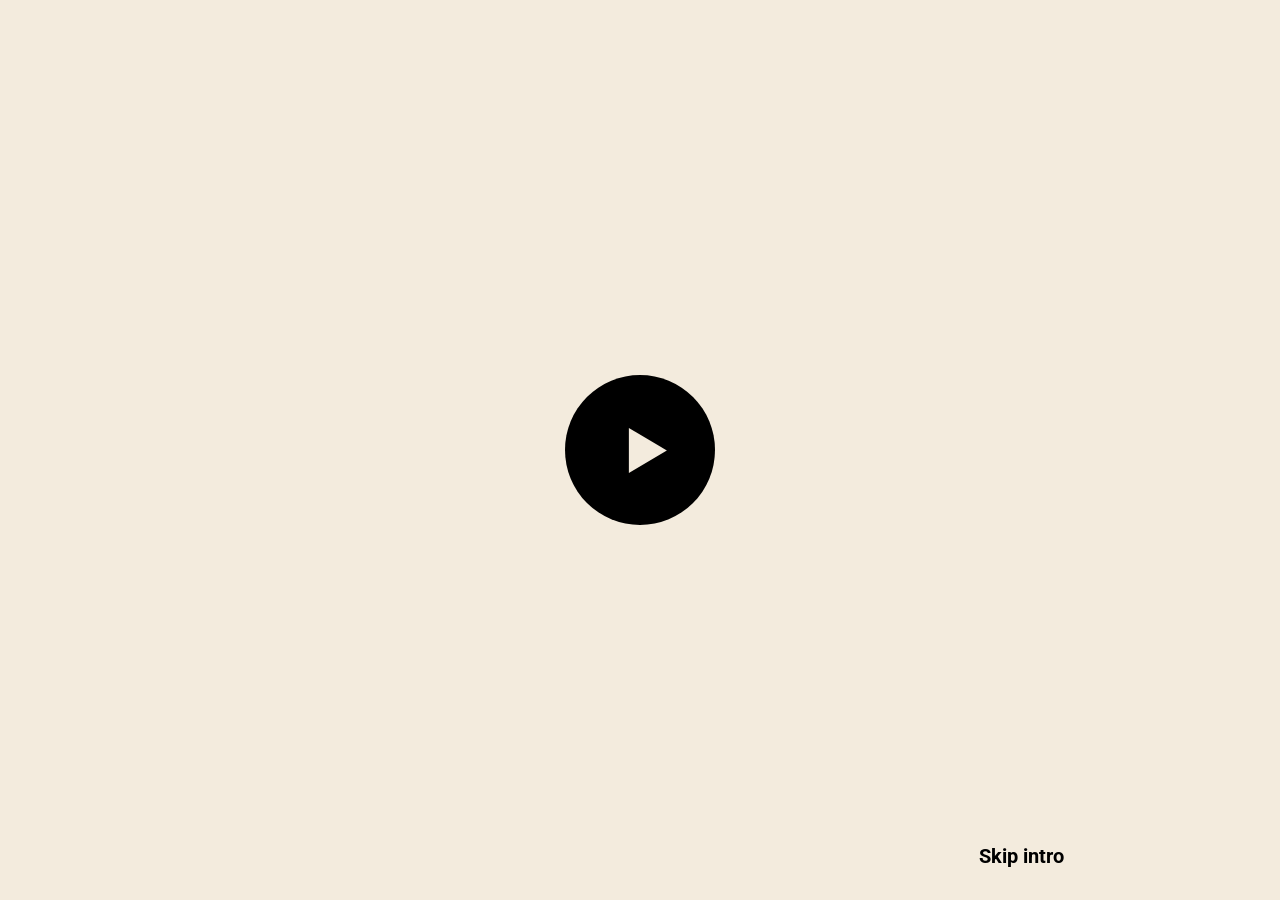
==== index.html @ 2c3f4fb6 "Add files via upload" ====
<!DOCTYPE html>
<html lang="en"><head><meta charset="utf-8">
<meta name="viewport" content="width=device-width,initial-scale=1">
<title>I Wear Hats</title>
<link rel="stylesheet" href="https://fonts.googleapis.com/css2?family=Roboto:wght@700&display=swap">
<style>
*{box-sizing:border-box}
[hidden]{display:none!important}
html{background:#f3ebdd url(video/backdrop-poster.jpg) center/cover}
html,body{margin:0;height:100%}
#bg{position:fixed;inset:0;width:100%;height:100%;object-fit:cover;z-index:-1}
main{min-height:100svh;display:flex;flex-direction:column;align-items:center;justify-content:center;padding:20px}
.film{position:relative;width:min(960px,100%,calc((100svh - 170px) * 1.7778))}
#play{position:absolute;inset:0;z-index:3;display:grid;place-items:center;pointer-events:none}
#play .c{display:grid;place-items:center;width:clamp(104px,16vw,150px);aspect-ratio:1;border-radius:50%;background:#000;transition:transform .2s}
#play svg{width:38%;height:38%;margin-left:7%;fill:#f3ebdd}
.film:hover #play .c{transform:scale(1.07)}
.go{position:fixed;right:clamp(16px,3vw,32px);bottom:clamp(16px,3vw,32px);z-index:5;display:flex;align-items:center;gap:14px;font-family:Roboto,sans-serif;font-weight:700;font-size:20px;color:#000;text-decoration:none}
.go span{animation:in .7s .3s both ease-out,tick 2.6s 1.8s ease-in-out infinite}
.go img{display:block;width:clamp(110px,14vw,170px);height:auto;transition:translate .25s;animation:draw .9s .5s cubic-bezier(.6,0,.2,1) both,nudge 2.6s 1.8s ease-in-out infinite}
.go:hover img{translate:10px 0}
.go:hover span{text-decoration:underline;text-underline-offset:5px;text-decoration-thickness:2px}
.go:focus-visible{outline:3px solid #000;outline-offset:6px}
@keyframes in{from{opacity:0;transform:translateX(16px)}to{opacity:1;transform:none}}
@keyframes draw{from{clip-path:inset(0 100% 0 0)}to{clip-path:inset(0 0 0 0)}}
@keyframes nudge{0%,60%,100%{transform:none}76%{transform:translateX(14px)}90%{transform:translateX(0)}}
@keyframes tick{0%,60%,100%{transform:none}76%{transform:translateX(5px)}90%{transform:none}}
@media (prefers-reduced-motion:reduce){#bg{display:none}.go span,.go img{animation:none}}
</style></head>
<body>
<video id="bg" src="video/backdrop.mp4" poster="video/backdrop-poster.jpg" autoplay muted loop playsinline aria-hidden="true"></video>
<main>
  <div class="film">
    <div style="padding:56.25% 0 0 0;position:relative;"><iframe src="https://player.vimeo.com/video/1248134128?autopause=0&amp;player_id=0&amp;app_id=58479" frameborder="0" allow="autoplay; fullscreen; picture-in-picture; clipboard-write; encrypted-media; web-share" referrerpolicy="strict-origin-when-cross-origin" style="position:absolute;top:0;left:0;width:100%;height:100%;" title="I Wear Hats - A Short Poem - 2026"></iframe></div>
    <div id="play" aria-hidden="true"><span class="c"><svg viewBox="0 0 24 24" aria-hidden="true"><path d="M5 2.5v19L21 12z"/></svg></span></div>
  </div>
</main>
<a class="go" href="caps.html"><span>Skip intro</span><img src="images/next_arrow.svg" alt=""></a>
<script src="https://player.vimeo.com/api/player.js"></script>
<script>
/* The big circle only decorates: the visitor's click lands on the Vimeo player itself,
   so the browser allows the sound. We just hide the circle once the film is playing. */
(function(){
  var p=new Vimeo.Player(document.querySelector('iframe')),c=document.getElementById('play');
  p.on('play',function(){c.hidden=true});
})();
</script>
</body></html>
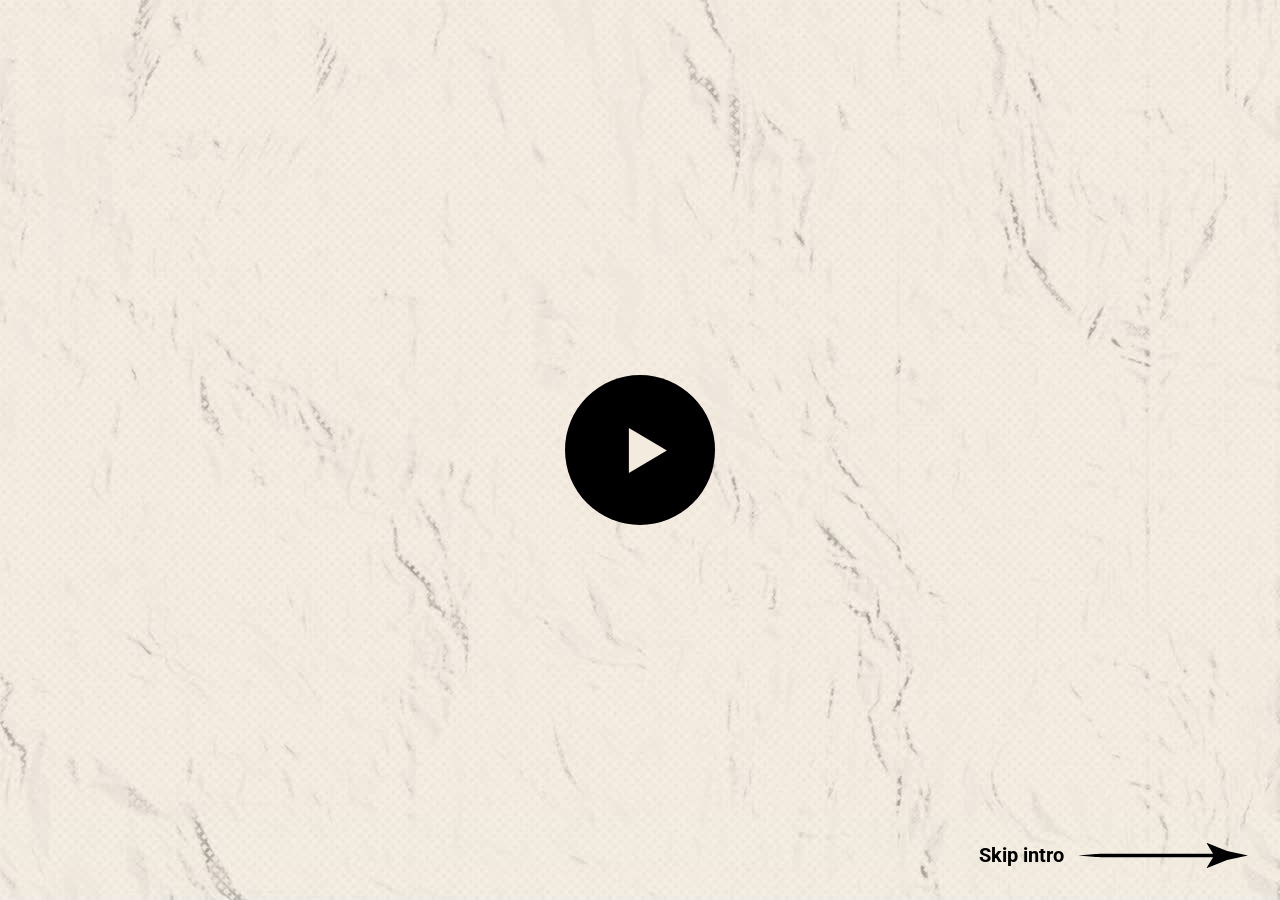
==== commit ed4994e8: "Update index.html added icon link" ====
--- a/index.html
+++ b/index.html
@@ -3,6 +3,7 @@
 <meta name="viewport" content="width=device-width,initial-scale=1">
 <title>I Wear Hats</title>
 <link rel="stylesheet" href="https://fonts.googleapis.com/css2?family=Roboto:wght@700&display=swap">
+  <link rel="icon" href="icon.ico" type="image/x-icon">
 <style>
 *{box-sizing:border-box}
 [hidden]{display:none!important}
